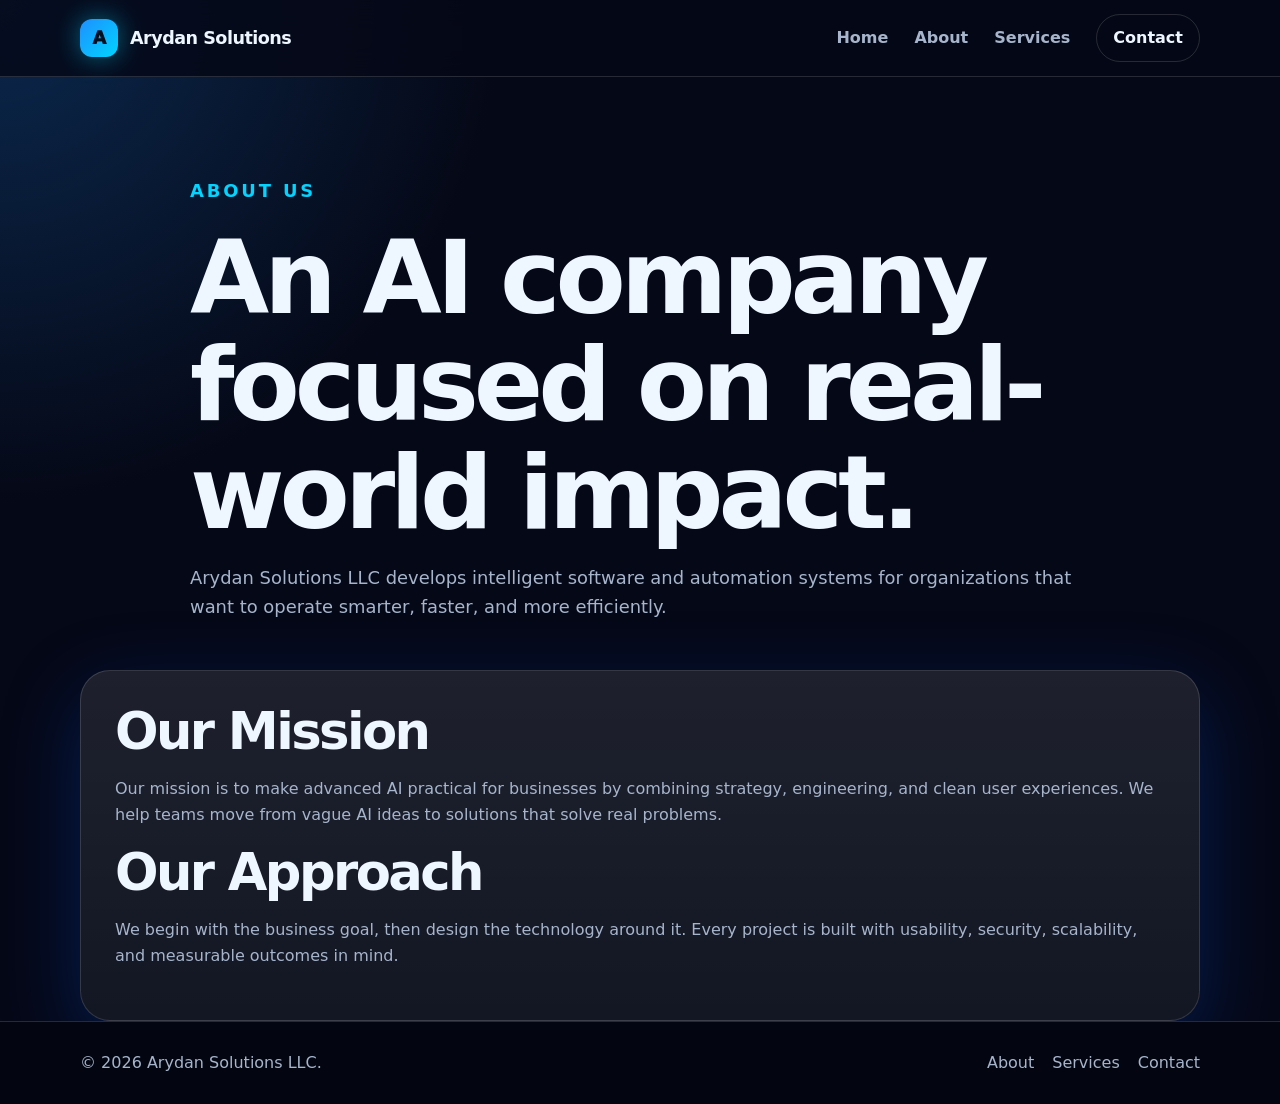
==== pages/about.html @ 73715b38 "websitev1" ====
<!DOCTYPE html>
<html lang="en">
<head>
  <meta charset="UTF-8" />
  <meta name="viewport" content="width=device-width, initial-scale=1.0" />
  <title>About | Arydan Solutions LLC</title>
  <link rel="stylesheet" href="../css/styles.css" />
</head>
<body>
  <header class="site-header"><nav class="navbar container"><a class="brand" href="../index.html"><span class="brand-mark">A</span><span>Arydan Solutions</span></a><button class="nav-toggle" aria-label="Toggle navigation">☰</button><div class="nav-links"><a href="../index.html">Home</a><a href="about.html">About</a><a href="services.html">Services</a><a class="nav-cta" href="contact.html">Contact</a></div></nav></header>
  <main>
    <section class="page-hero container">
      <p class="eyebrow">About Us</p>
      <h1>An AI company focused on real-world impact.</h1>
      <p>Arydan Solutions LLC develops intelligent software and automation systems for organizations that want to operate smarter, faster, and more efficiently.</p>
    </section>
    <section class="container section content-panel">
      <h2>Our Mission</h2>
      <p>Our mission is to make advanced AI practical for businesses by combining strategy, engineering, and clean user experiences. We help teams move from vague AI ideas to solutions that solve real problems.</p>
      <h2>Our Approach</h2>
      <p>We begin with the business goal, then design the technology around it. Every project is built with usability, security, scalability, and measurable outcomes in mind.</p>
    </section>
  </main>
  <footer class="site-footer"><div class="container footer-grid"><p>© <span id="year"></span> Arydan Solutions LLC.</p><div><a href="about.html">About</a><a href="services.html">Services</a><a href="contact.html">Contact</a></div></div></footer>
  <script src="../js/main.js"></script>
</body>
</html>
---- css/styles.css ----
:root {
  --bg: #050816;
  --bg-2: #07111f;
  --panel: rgba(255, 255, 255, 0.06);
  --panel-strong: rgba(255, 255, 255, 0.1);
  --text: #eef6ff;
  --muted: #a6b5cc;
  --blue: #1e90ff;
  --blue-2: #00d4ff;
  --border: rgba(255, 255, 255, 0.14);
  --shadow: 0 24px 80px rgba(0, 88, 255, 0.25);
}

* { box-sizing: border-box; }
html { scroll-behavior: smooth; }
body {
  margin: 0;
  font-family: Inter, ui-sans-serif, system-ui, -apple-system, BlinkMacSystemFont, "Segoe UI", sans-serif;
  background: radial-gradient(circle at top left, rgba(30, 144, 255, 0.24), transparent 30%), var(--bg);
  color: var(--text);
  line-height: 1.6;
}
a { color: inherit; text-decoration: none; }
img { max-width: 100%; display: block; }
.container { width: min(1120px, calc(100% - 40px)); margin: 0 auto; }

.site-header {
  position: sticky;
  top: 0;
  z-index: 10;
  backdrop-filter: blur(16px);
  background: rgba(5, 8, 22, 0.82);
  border-bottom: 1px solid var(--border);
}
.navbar { display: flex; align-items: center; justify-content: space-between; min-height: 76px; }
.brand { display: flex; gap: 12px; align-items: center; font-weight: 800; letter-spacing: -0.03em; font-size: 1.1rem; }
.brand-mark {
  display: grid; place-items: center;
  width: 38px; height: 38px; border-radius: 12px;
  background: linear-gradient(135deg, var(--blue), var(--blue-2));
  color: #03101f; font-weight: 950;
  box-shadow: 0 0 26px rgba(0, 212, 255, 0.45);
}
.nav-links { display: flex; align-items: center; gap: 26px; color: var(--muted); font-weight: 650; }
.nav-links a:hover { color: var(--text); }
.nav-cta { padding: 10px 16px; border: 1px solid var(--border); border-radius: 999px; color: var(--text) !important; }
.nav-toggle { display: none; background: none; border: 0; color: var(--text); font-size: 1.6rem; }

.section { padding: 92px 0; }
.hero { padding: 112px 0 88px; overflow: hidden; }
.section-glow { position: relative; }
.section-glow::after {
  content: ""; position: absolute; inset: auto -10% 0 auto;
  width: 420px; height: 420px; border-radius: 999px;
  background: rgba(0, 212, 255, 0.16); filter: blur(80px); pointer-events: none;
}
.hero-grid, .split-grid, .contact-grid { display: grid; grid-template-columns: 1.05fr 0.95fr; gap: 56px; align-items: center; }
.eyebrow { color: var(--blue-2); font-weight: 800; text-transform: uppercase; letter-spacing: 0.16em; font-size: 0.78rem; }
h1, h2, h3 { line-height: 1.05; margin: 0 0 18px; letter-spacing: -0.05em; }
h1 { font-size: clamp(3rem, 8vw, 6.4rem); }
h2 { font-size: clamp(2rem, 4vw, 3.4rem); }
h3 { font-size: 1.35rem; }
p { color: var(--muted); margin: 0 0 18px; }
.hero-text { font-size: 1.18rem; max-width: 660px; }
.hero-actions { display: flex; flex-wrap: wrap; gap: 14px; margin-top: 30px; }
.btn { display: inline-flex; justify-content: center; align-items: center; padding: 14px 20px; border-radius: 999px; font-weight: 800; border: 1px solid var(--border); transition: transform 0.2s ease, border-color 0.2s ease; }
.btn:hover { transform: translateY(-2px); border-color: rgba(0, 212, 255, 0.6); }
.btn-primary { color: #03101f; background: linear-gradient(135deg, var(--blue), var(--blue-2)); box-shadow: 0 16px 40px rgba(0, 118, 255, 0.3); }
.btn-secondary { color: var(--text); background: rgba(255, 255, 255, 0.04); }
.hero-card, .card, .content-panel, .contact-form, .cta-panel {
  border: 1px solid var(--border);
  background: linear-gradient(180deg, var(--panel-strong), var(--panel));
  border-radius: 30px;
  box-shadow: var(--shadow);
}
.hero-card { padding: 34px; transform: rotate(2deg); }
.section-heading { max-width: 720px; margin-bottom: 34px; }
.cards { display: grid; gap: 22px; }
.cards.three { grid-template-columns: repeat(3, 1fr); }
.cards.two { grid-template-columns: repeat(2, 1fr); }
.card { padding: 28px; min-height: 220px; }
.card h3 { color: var(--text); }
.section-dark { background: linear-gradient(180deg, rgba(7,17,31,0.95), rgba(5,8,22,0.95)); padding: 86px 0; border-block: 1px solid var(--border); }
.feature-list { display: grid; gap: 16px; }
.feature-list div { padding: 20px; border: 1px solid var(--border); border-radius: 20px; background: rgba(255,255,255,0.04); }
.feature-list strong { display: block; margin-bottom: 4px; font-size: 1.1rem; }
.feature-list span { color: var(--muted); }
.cta-panel { text-align: center; padding-inline: 28px; }
.page-hero { padding: 100px 0 30px; max-width: 900px; }
.page-hero p { font-size: 1.12rem; }
.content-panel { padding: 34px; }
.contact-form { padding: 28px; display: grid; gap: 18px; }
label { display: grid; gap: 8px; color: var(--text); font-weight: 750; }
input, textarea { width: 100%; border: 1px solid var(--border); border-radius: 14px; background: rgba(2, 8, 20, 0.78); color: var(--text); padding: 14px 16px; font: inherit; }
input:focus, textarea:focus { outline: 2px solid rgba(0, 212, 255, 0.4); }
.site-footer { border-top: 1px solid var(--border); padding: 28px 0; background: #030611; }
.footer-grid { display: flex; justify-content: space-between; gap: 20px; align-items: center; flex-wrap: wrap; }
.footer-grid p { margin: 0; }
.footer-grid div { display: flex; gap: 18px; color: var(--muted); }

@media (max-width: 820px) {
  .nav-toggle { display: block; }
  .nav-links { display: none; position: absolute; top: 76px; left: 0; right: 0; padding: 22px; background: rgba(5, 8, 22, 0.98); border-bottom: 1px solid var(--border); flex-direction: column; }
  .nav-links.open { display: flex; }
  .hero-grid, .split-grid, .contact-grid, .cards.three, .cards.two { grid-template-columns: 1fr; }
  .hero { padding-top: 78px; }
  .section { padding: 64px 0; }
  .hero-card { transform: none; }
}
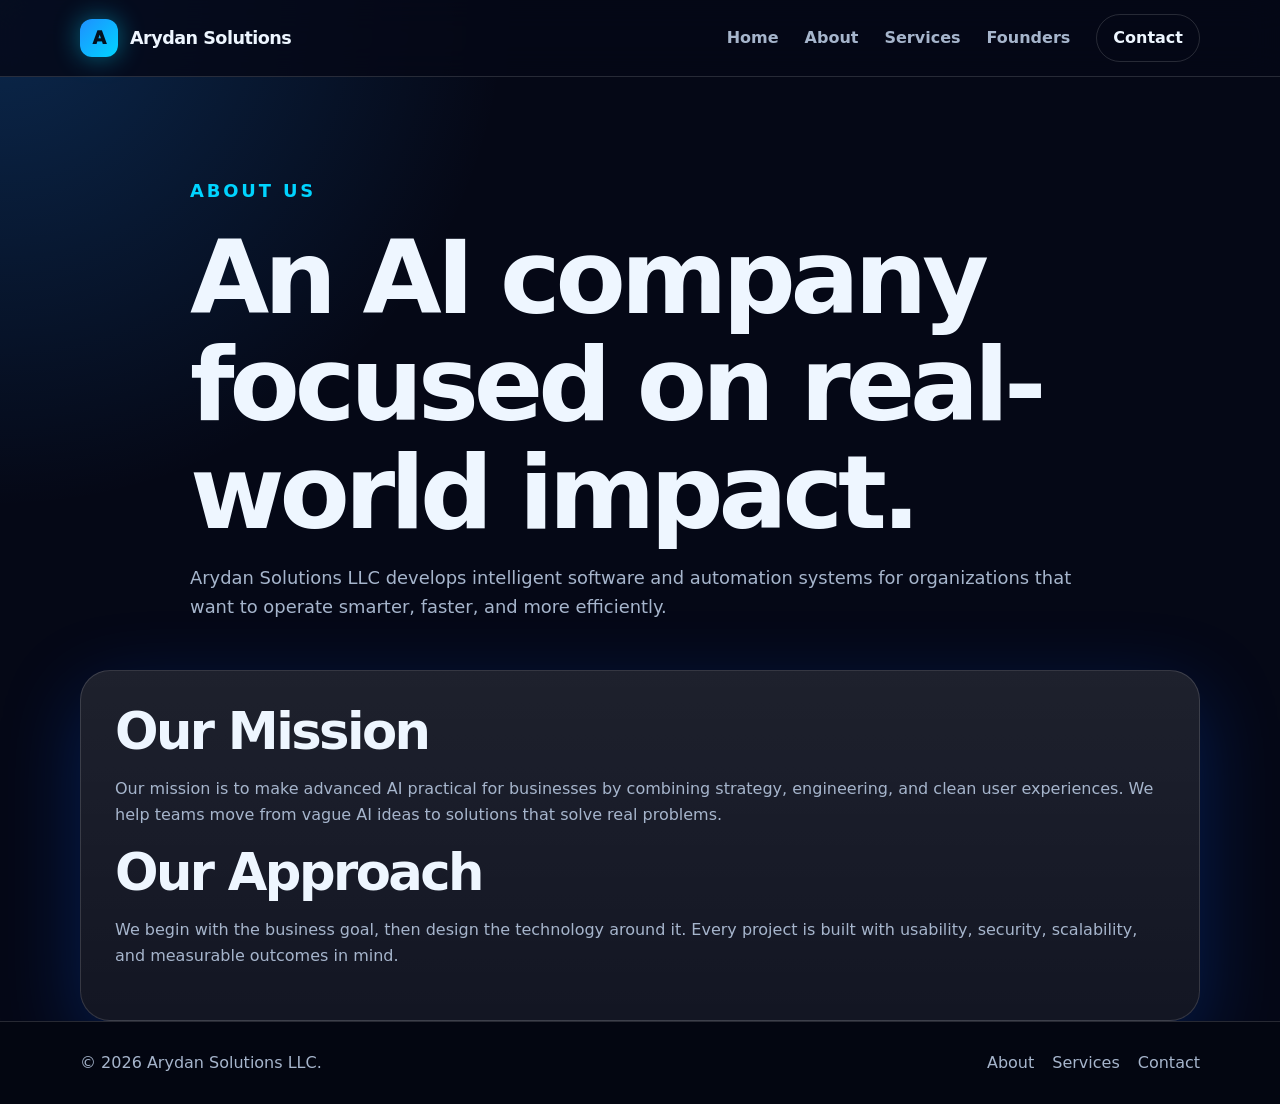
==== commit b69b00ab: "websitev7" ====
--- a/pages/about.html
+++ b/pages/about.html
@@ -7,7 +7,7 @@
   <link rel="stylesheet" href="../css/styles.css" />
 </head>
 <body>
-  <header class="site-header"><nav class="navbar container"><a class="brand" href="../index.html"><span class="brand-mark">A</span><span>Arydan Solutions</span></a><button class="nav-toggle" aria-label="Toggle navigation">☰</button><div class="nav-links"><a href="../index.html">Home</a><a href="about.html">About</a><a href="services.html">Services</a><a class="nav-cta" href="contact.html">Contact</a></div></nav></header>
+  <header class="site-header"><nav class="navbar container"><a class="brand" href="../index.html"><span class="brand-mark">A</span><span>Arydan Solutions</span></a><button class="nav-toggle" aria-label="Toggle navigation">☰</button><div class="nav-links"><a href="../index.html">Home</a><a href="about.html">About</a><a href="services.html">Services</a><a href="founders.html">Founders</a><a class="nav-cta" href="contact.html">Contact</a></div></nav></header>
   <main>
     <section class="page-hero container">
       <p class="eyebrow">About Us</p>
--- a/css/styles.css
+++ b/css/styles.css
@@ -107,3 +107,46 @@
   .section { padding: 64px 0; }
   .hero-card { transform: none; }
 }
+
+
+ /* Founders page layout */
+ .founders-grid {
+   display: grid;
+   grid-template-columns: repeat(3, 1fr);
+   gap: 1.5rem;
+   margin-top: 1.5rem;
+ }
+ .founder-card {
+   background: var(--card-bg, #fff);
+   border-radius: 8px;
+   padding: 1.25rem;
+   text-align: center;
+   box-shadow: var(--card-shadow, 0 1px 4px rgba(0,0,0,0.06));
+ }
+ .founder-card .avatar {
+   width: 96px;
+   height: 96px;
+   object-fit: cover;
+   border-radius: 50%;
+   display: block;
+   margin: 0 auto 0.75rem;
+ }
+ .founder-card .role {
+   color: var(--muted, #666);
+   font-size: 0.95rem;
+   margin: 0.25rem 0 0.5rem;
+ }
+ .founder-card .bio {
+   font-size: 0.95rem;
+   color: var(--text, #333);
+   margin: 0;
+ }
+
+/* Responsive */
+@media (max-width: 900px) {
+  .founders-grid { grid-template-columns: repeat(2, 1fr); }
+}
+@media (max-width: 640px) {
+  .founders-grid { grid-template-columns: 1fr; }
+}
+
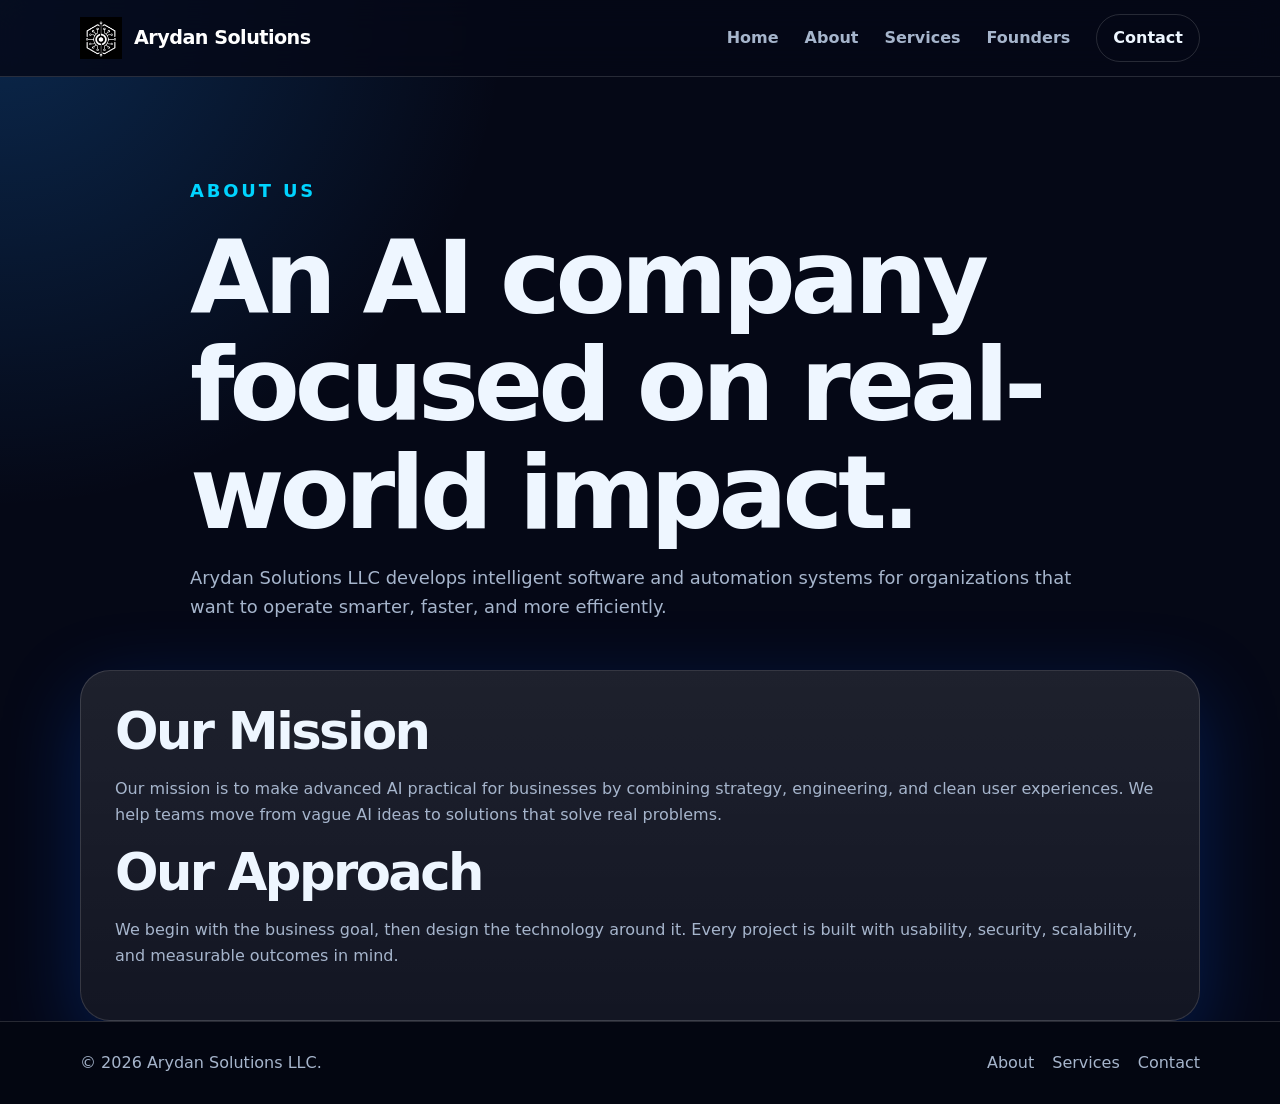
==== commit 4a5c8674: "websitev8" ====
--- a/pages/about.html
+++ b/pages/about.html
@@ -7,7 +7,7 @@
   <link rel="stylesheet" href="../css/styles.css" />
 </head>
 <body>
-  <header class="site-header"><nav class="navbar container"><a class="brand" href="../index.html"><span class="brand-mark">A</span><span>Arydan Solutions</span></a><button class="nav-toggle" aria-label="Toggle navigation">☰</button><div class="nav-links"><a href="../index.html">Home</a><a href="about.html">About</a><a href="services.html">Services</a><a href="founders.html">Founders</a><a class="nav-cta" href="contact.html">Contact</a></div></nav></header>
+  <header class="site-header"><nav class="navbar container"><a class="brand" href="../index.html"><img src="../images/logo.png" alt="Arydan Solutions Logo" class="brand-logo"><span>Arydan Solutions</span></a><button class="nav-toggle" aria-label="Toggle navigation">☰</button><div class="nav-links"><a href="../index.html">Home</a><a href="about.html">About</a><a href="services.html">Services</a><a href="founders.html">Founders</a><a class="nav-cta" href="contact.html">Contact</a></div></nav></header>
   <main>
     <section class="page-hero container">
       <p class="eyebrow">About Us</p>
--- a/css/styles.css
+++ b/css/styles.css
@@ -150,3 +150,21 @@
   .founders-grid { grid-template-columns: 1fr; }
 }
 
+.brand {
+    display: flex;
+    align-items: center;
+    gap: 12px;
+    text-decoration: none;
+}
+
+.brand-logo {
+    width: 42px;
+    height: 42px;
+    object-fit: contain;
+}
+
+.brand span {
+    font-size: 1.2rem;
+    font-weight: 700;
+    color: #ffffff;
+}
